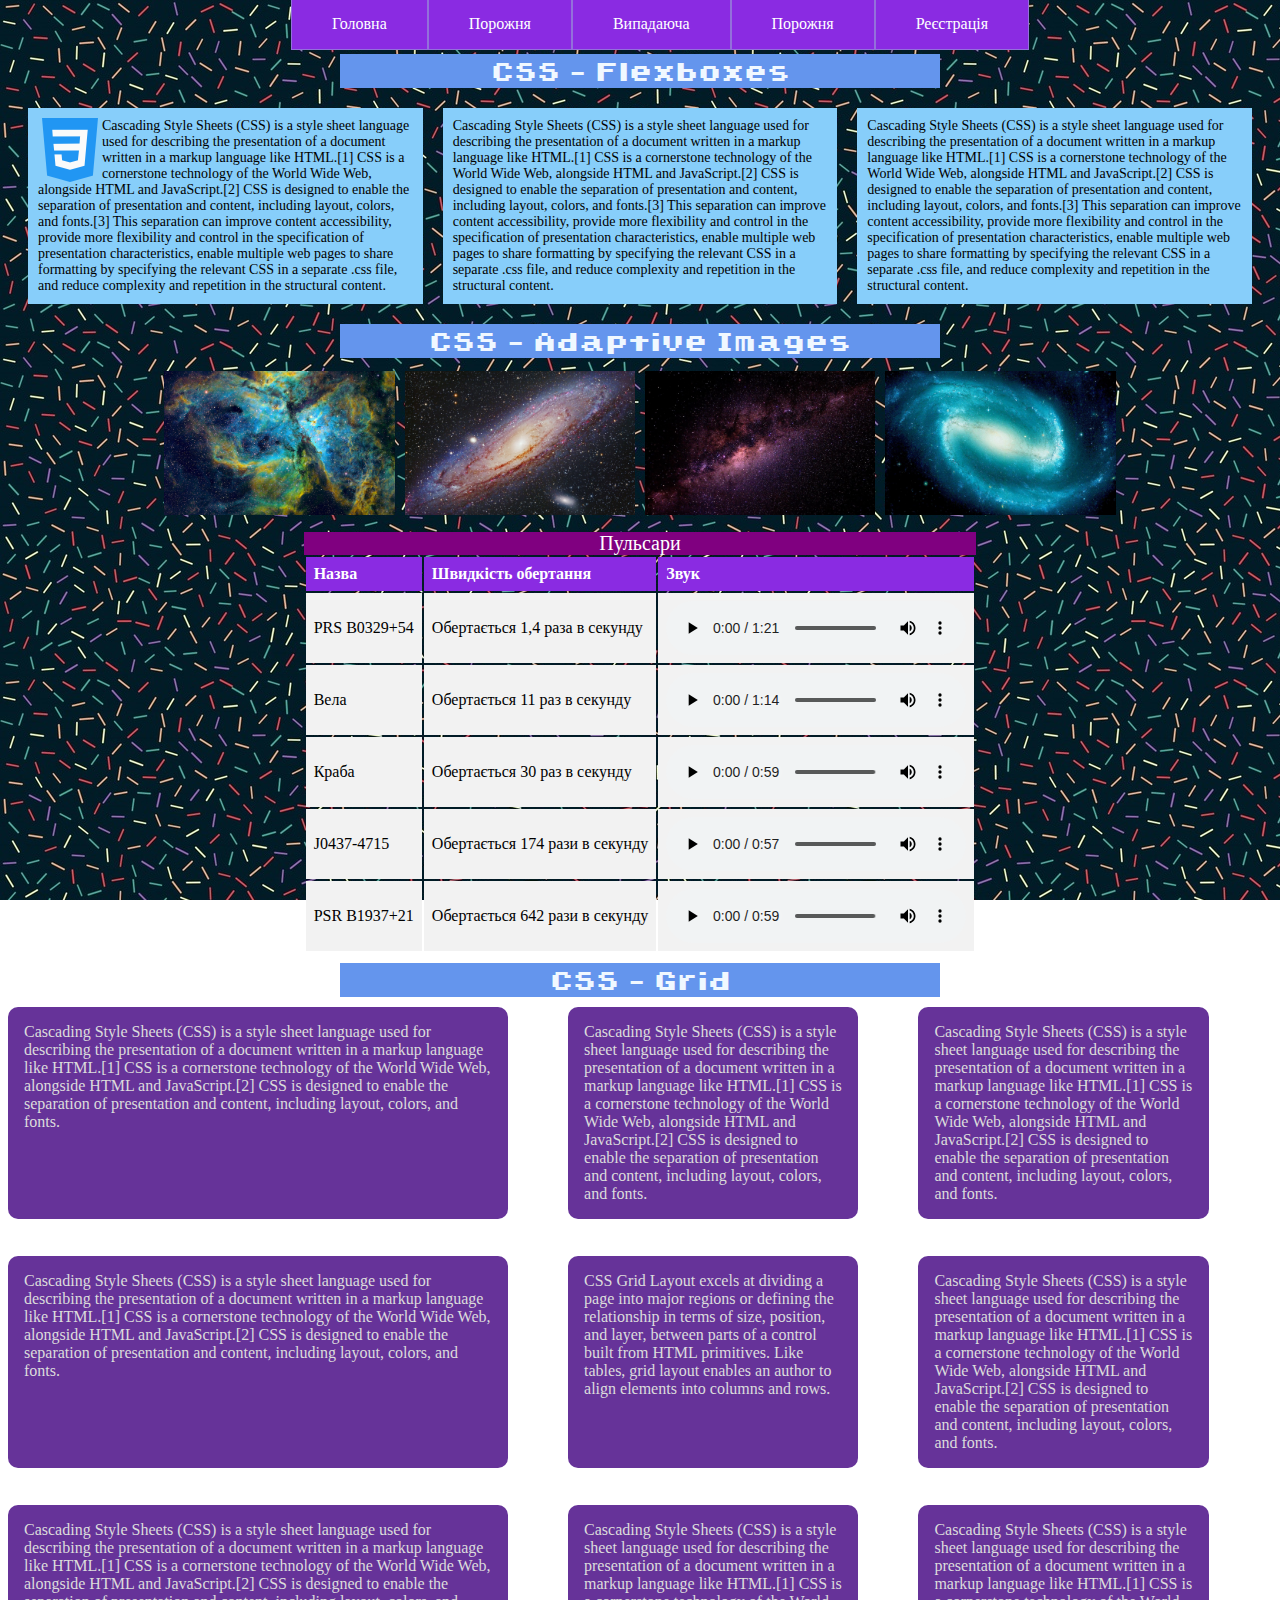
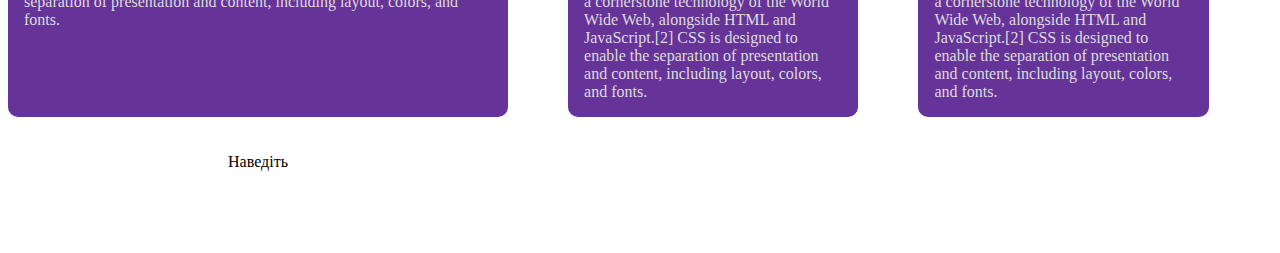
==== index.html @ d45f00a0 "Add files via upload" ====
<!DOCTYPE HTML PUBLIC "-//W3C//DTD HTML 4.01 Transitional//EN"
        "http://www.w3.org/TR/html4/loose.dtd">
<html>
<head>
    <meta charset="UTF-8">
    <title>Title</title>
    <meta name="viewport" content="width=device-width, initial-scale=1">
    <link rel="stylesheet" href="Styles/Styles.css">
    <link rel="stylesheet" href="Styles/Media.css" type="text/css">
</head>
<body>
<div class="Head">
    <ul>
        <li><a href="">Головна</a></li>
        <li><a href="">Порожня</a></li>
        <li><a href="">Випадаюча</a>
            <ul>
                <li><a href="">Порожня</a></li>
                <li><a href="">Порожня</a></li>
                <li><a href="">Порожня</a></li>
                <li><a href="">Порожня</a></li>
            </ul>
        </li>
        <li><a href="">Порожня</a></li>
        <li><a href="Register.html">Реєстрація</a></li>
    </ul>
</div>
<div>
    <br>
    <br>
</div>
<div class="header">
    CSS - Flexboxes
</div>
<div class="Flexbox">
    <div class="FlexboxItem">
        <img class="cssImage" src="Images/Css.png">
        Cascading Style Sheets (CSS) is a style sheet language used for describing the presentation of a document written in a markup language like HTML.[1] CSS is a cornerstone technology of the World Wide Web, alongside HTML and JavaScript.[2]

        CSS is designed to enable the separation of presentation and content, including layout, colors, and fonts.[3] This separation can improve content accessibility, provide more flexibility and control in the specification of presentation characteristics, enable multiple web pages to share formatting by specifying the relevant CSS in a separate .css file, and reduce complexity and repetition in the structural content.
    </div>
    <div class="FlexboxItem">
        Cascading Style Sheets (CSS) is a style sheet language used for describing the presentation of a document written in a markup language like HTML.[1] CSS is a cornerstone technology of the World Wide Web, alongside HTML and JavaScript.[2]

        CSS is designed to enable the separation of presentation and content, including layout, colors, and fonts.[3] This separation can improve content accessibility, provide more flexibility and control in the specification of presentation characteristics, enable multiple web pages to share formatting by specifying the relevant CSS in a separate .css file, and reduce complexity and repetition in the structural content.
    </div>
    <div class="FlexboxItem">
        Cascading Style Sheets (CSS) is a style sheet language used for describing the presentation of a document written in a markup language like HTML.[1] CSS is a cornerstone technology of the World Wide Web, alongside HTML and JavaScript.[2]

        CSS is designed to enable the separation of presentation and content, including layout, colors, and fonts.[3] This separation can improve content accessibility, provide more flexibility and control in the specification of presentation characteristics, enable multiple web pages to share formatting by specifying the relevant CSS in a separate .css file, and reduce complexity and repetition in the structural content.
    </div>

</div>

<div class="ImgContainer">
    <div class="header">CSS - Adaptive Images</div>
    <img class="Image" src="Images/galaxy1.jpg" width="800" height="640">
    <img class="Image" src="Images/galaxy2.jpg" width="800" height="640">
    <img class="Image" src="Images/galaxy3.jpg" width="800" height="640">
    <img class="Image" src="Images/galaxy4.jpg" width="800" height="640">
</div>
<table>
    <caption>Пульсари</caption>
    <th>Назва</th>
    <th>Швидкість обертання</th>
    <th>Звук</th>

    <tr><td>PRS B0329+54</td><td>Обертається 1,4 раза в секунду</td><td><audio controls src="Audio/PRS%20B0329+54.mp3"></audio></td></tr>
    <tr><td>Вела</td><td>Обертається 11 раз в секунду</td><td><audio controls src="Audio/Вела.mp3"></audio></td></tr>
    <tr><td>Краба</td><td>Обертається 30 раз в секунду</td><td><audio controls src="Audio/Краба.mp3"></audio></td></tr>
    <tr><td>J0437-4715</td><td>Обертається 174 рази в секунду</td><td><audio controls src="Audio/J0437-4715.mp3"></audio></td></tr>
    <tr><td>PSR B1937+21</td><td>Обертається 642 рази в секунду</td><td><audio controls src="Audio/PSR%20B1937+21.mp3"></audio></td></tr>

</table>
<div class="header" >CSS - Grid</div>
<div class="Grid">
    <div class="GridItem">
        Cascading Style Sheets (CSS) is a style sheet language used for describing the presentation of a document written in a markup language like HTML.[1] CSS is a cornerstone technology of the World Wide Web, alongside HTML and JavaScript.[2]

        CSS is designed to enable the separation of presentation and content, including layout, colors, and fonts.
</div>
    <div class="GridItem"> Cascading Style Sheets (CSS) is a style sheet language used for describing the presentation of a document written in a markup language like HTML.[1] CSS is a cornerstone technology of the World Wide Web, alongside HTML and JavaScript.[2]

        CSS is designed to enable the separation of presentation and content, including layout, colors, and fonts.</div>
    <div class="GridItem"> Cascading Style Sheets (CSS) is a style sheet language used for describing the presentation of a document written in a markup language like HTML.[1] CSS is a cornerstone technology of the World Wide Web, alongside HTML and JavaScript.[2]

        CSS is designed to enable the separation of presentation and content, including layout, colors, and fonts.</div>
    <div class="GridItem"> Cascading Style Sheets (CSS) is a style sheet language used for describing the presentation of a document written in a markup language like HTML.[1] CSS is a cornerstone technology of the World Wide Web, alongside HTML and JavaScript.[2]

        CSS is designed to enable the separation of presentation and content, including layout, colors, and fonts.</div>
    <div class="GridItem">
        CSS Grid Layout excels at dividing a page into major regions or defining the relationship in terms of size, position, and layer, between parts of a control built from HTML primitives.

        Like tables, grid layout enables an author to align elements into columns and rows.
    </div>
    <div class="GridItem"> Cascading Style Sheets (CSS) is a style sheet language used for describing the presentation of a document written in a markup language like HTML.[1] CSS is a cornerstone technology of the World Wide Web, alongside HTML and JavaScript.[2]

        CSS is designed to enable the separation of presentation and content, including layout, colors, and fonts.</div>
    <div class="GridItem"> Cascading Style Sheets (CSS) is a style sheet language used for describing the presentation of a document written in a markup language like HTML.[1] CSS is a cornerstone technology of the World Wide Web, alongside HTML and JavaScript.[2]

        CSS is designed to enable the separation of presentation and content, including layout, colors, and fonts.</div>
    <div class="GridItem"> Cascading Style Sheets (CSS) is a style sheet language used for describing the presentation of a document written in a markup language like HTML.[1] CSS is a cornerstone technology of the World Wide Web, alongside HTML and JavaScript.[2]

        CSS is designed to enable the separation of presentation and content, including layout, colors, and fonts.</div>
    <div class="GridItem">
        Cascading Style Sheets (CSS) is a style sheet language used for describing the presentation of a document written in a markup language like HTML.[1] CSS is a cornerstone technology of the World Wide Web, alongside HTML and JavaScript.[2]

        CSS is designed to enable the separation of presentation and content, including layout, colors, and fonts.
    </div>
    <div class="eventsContainer">
        <div class="first">
            Наведіть
        </div>
        <div class="second" style="display: none">
            Результат
        </div>
    </div>
</div>
<div class="arrowTop" hidden></div>
<script src="JS/JavaScript.js"> </script>
</body>
</html>
---- Styles/Styles.css ----
body {
    background-image:  url(../Images/bg.jpg);
    background-repeat: repeat;
    background-attachment: fixed;
    overflow-x: hidden;
}
body, html{
    max-width: 100%;
}
.header{
    background-color: cornflowerblue;
    font-size: 30px;
    text-align: center;
    color: aliceblue;
    width: 600px;
    margin: 10px auto;
    position: static;
    font-family: Pixel;
}
.cssImage{
    float: left;
}
.Flexbox {
    margin: 10px;
    display: flex;
    flex-wrap: wrap;

}
.FlexboxItem{
    background-color: lightskyblue;
    font-size: 14px;
    margin: 10px;
    padding: 10px;
    flex: 190px;
}
.Grid {
    width: 95%;
    display: grid;
    grid-template-columns:repeat(3,1fr);
    grid-gap: 5%;
    justify-items: center;
    margin-bottom: 100px;
}
.GridItem{
    background-color: rebeccapurple;
    padding: 1em;
    border-radius: 10px;
    color: gainsboro;
}
.ImgContainer {
    display: block;
    width: 95%;
    max-width: 960px;
    margin: 10px auto;
    text-align: center;

}
.Image {
    max-width: 24%;
    display: inline-block;
    height: auto;
    padding: 3px;
}
table {
    border-collapse: separate;
    margin: auto;
}
th, td {
    text-align: left;
    padding: 8px;
    background-color: #f2f2f2
}
th {
    background-color: blueviolet;
    color: white;
}
caption{
    background-color: purple;
    color: white;
    font-size: 20px;
}
@font-face {
    font-family: Pixel;
    src: url("../Fonts/Pixel.ttf");
}
audio{
    display: block;
    position: relative;
    z-index: 0;
}
.Head{
    position: fixed;
    z-index: 1;
    margin: 0 auto;
    left: 0;
    right: 0;
    top: -2%;
}
.Head > ul{
    display: flex;
    justify-content:center;
    flex-wrap: wrap;

}
.Head > ul,li{
    list-style: none;
    position: relative;

}
.Head > ul li a{
    display: block;
    background: blueviolet;
    color: white;
    padding: 16px 40px;

    border: 1px solid mediumpurple;
    text-decoration: none;
}
.Head li a:hover{
    background: plum;
    color: black;
}
.Head li ul{
    position: absolute;
    display: none;
}
.Head li:hover > ul{
    display: block;
}
.eventsContainer{
    background-color: white;
    width: 500px;
    height: 100px;
    text-align: center;
}
.arrowTop {
    height: 20px;
    width: 25px;
    color: #00ccff;
    position: fixed;
    top: 50px;
    left: 10px;
    cursor: pointer;
}
.arrowTop::before {
    content: '▲';
}
---- Styles/Media.css ----
@media (max-width: 992px) {
    .Grid{
        grid-template-columns: repeat(2, 1fr);
    }
    .header{
        width: 500px;
    }
    .Image {
        max-width: 48%;
    }
}
@media(max-width: 795px){
    .Head > ul li a{
        padding: 10px 8px;
        font-size: small;
    }
}
@media (max-width: 600px) {
    .Grid{
        grid-template-columns: repeat(1, 90%);
        grid-gap: 3%;
        margin-left: 25px;
    }
    .header{
        width: 250px;
        font-size: 23px;
    }
    .Image {
        max-width: 90%;
    }
    .Head{
        left: -11%;
    }
    .Head > ul li a{
        padding: 10px 8px;
        font-size: small;
    }
    audio{
        width: 50%;
    }
}

@media (max-width: 320px) {
    .Grid {
        grid-gap: 1%;
    }

    .header {
        width: 230px;
        font-size: 20px;
    }

    .Image {
        max-width: 100%;
    }
    .Head > ul li a{
        padding: 1px 2px;
        font-size: small;
        max-width: 100px;
    }
    .Head{
        left:-10%;
    }
    audio{
        width: 50%;
    }
}
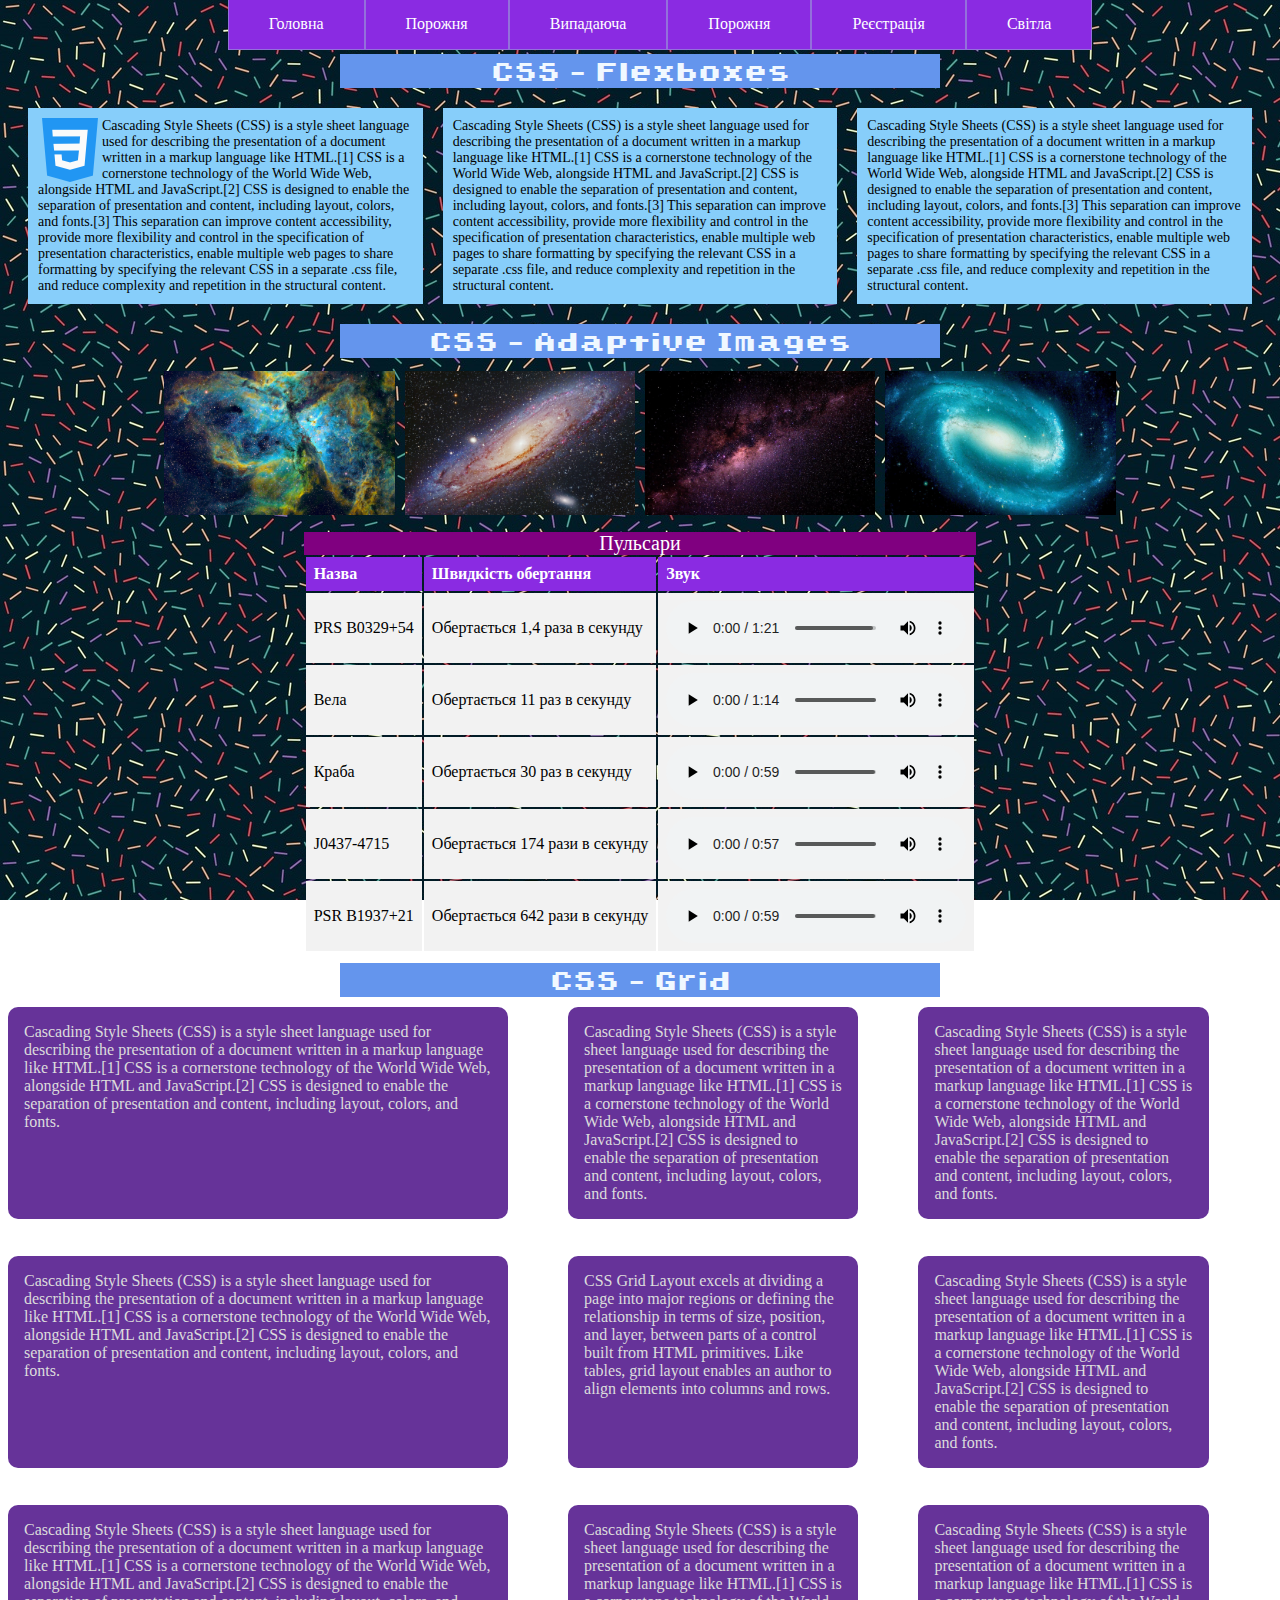
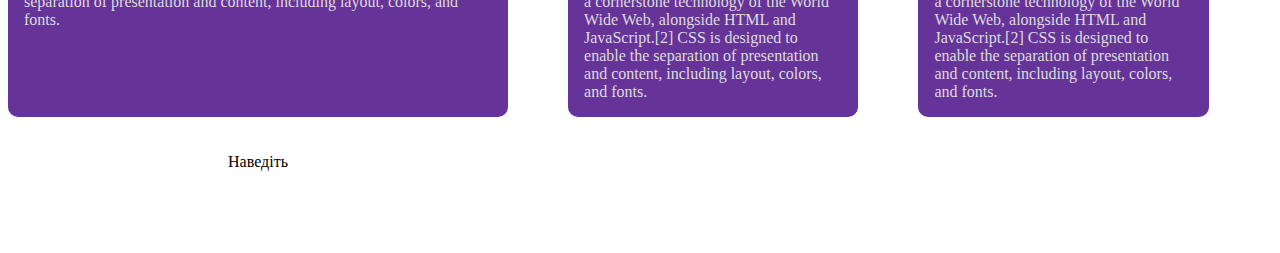
==== commit 6f4414ee: "Add files via upload" ====
--- a/index.html
+++ b/index.html
@@ -11,6 +11,7 @@
 <body>
 <div class="Head">
     <ul>
+        <li><a class="Dark" style="display: none">Темна</a></li>
         <li><a href="">Головна</a></li>
         <li><a href="">Порожня</a></li>
         <li><a href="">Випадаюча</a>
@@ -23,6 +24,7 @@
         </li>
         <li><a href="">Порожня</a></li>
         <li><a href="Register.html">Реєстрація</a></li>
+        <li><a class="Light">Світла</a></li>
     </ul>
 </div>
 <div>
--- a/Styles/Styles.css
+++ b/Styles/Styles.css
@@ -32,6 +32,7 @@
     margin: 10px;
     padding: 10px;
     flex: 190px;
+
 }
 .Grid {
     width: 95%;
@@ -46,6 +47,7 @@
     padding: 1em;
     border-radius: 10px;
     color: gainsboro;
+
 }
 .ImgContainer {
     display: block;
@@ -129,6 +131,7 @@
 }
 .eventsContainer{
     background-color: white;
+    color: black;
     width: 500px;
     height: 100px;
     text-align: center;
